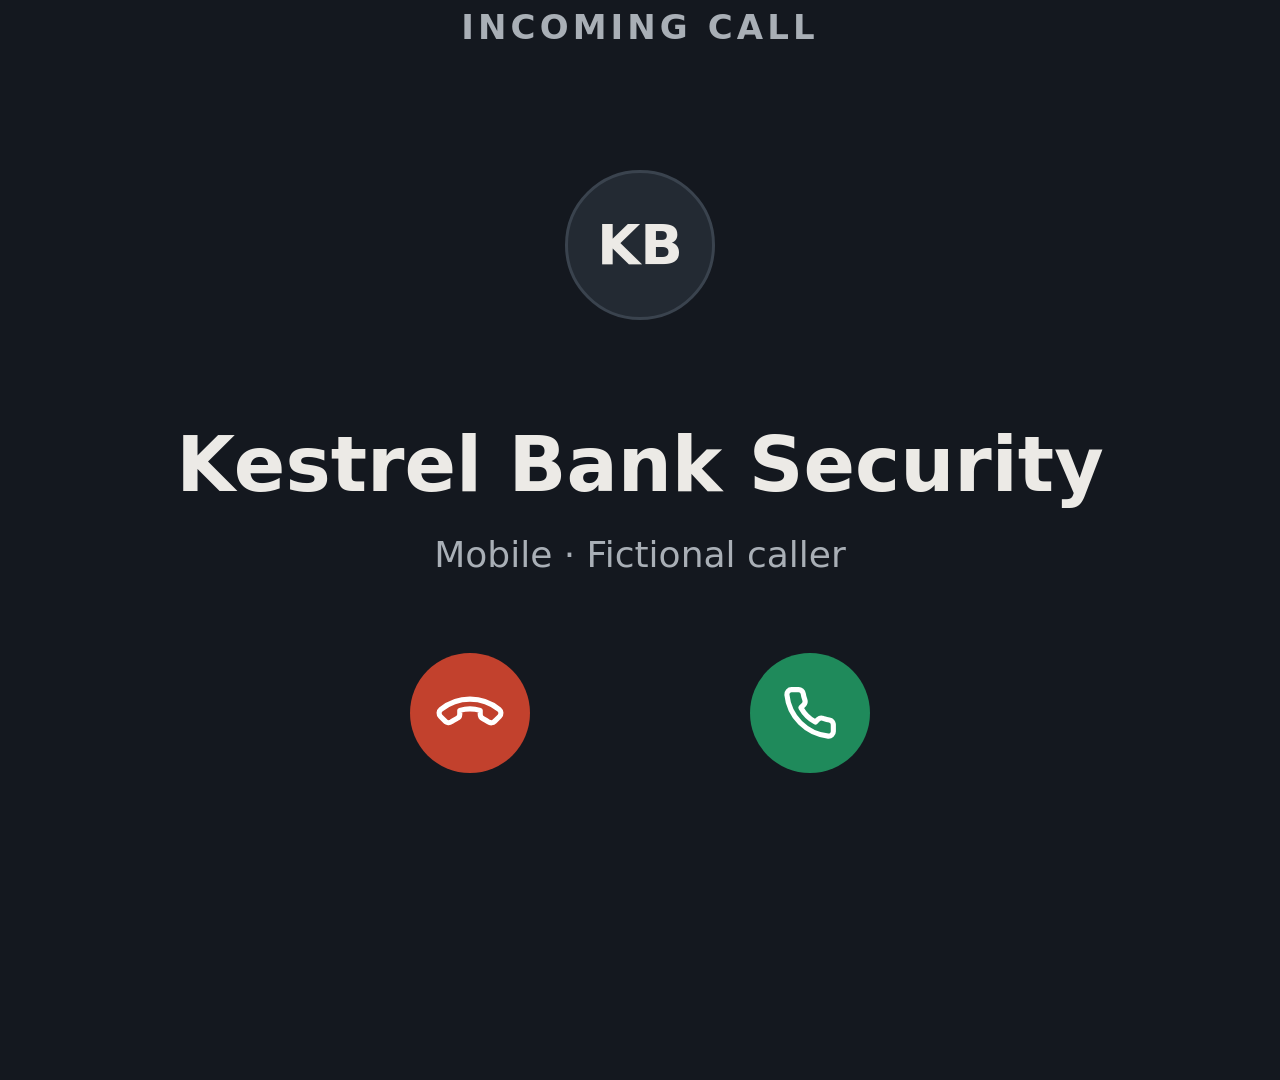
==== demo/cards/incoming.html @ ed9ecc8b "Add demo video pipeline: narration-timed live recording, composition, captions and QA Co-Authored-By" ====
<!doctype html>
<!-- Scene 1 card: a fictional incoming call. Recorded at 1920x1080 by record.mjs.
     Query: ?note=<lower-third text>&noteAt=<seconds> (omit note to hide the lower-third). -->
<html lang="en">
<head>
<meta charset="utf-8">
<title>Incoming call</title>
<style>
  :root { --bg: #14181f; --text: #eceae6; --muted: #a9afb6; --accent: #6fd6ad; --warm: #ffa47c; }
  * { box-sizing: border-box; margin: 0; }
  html, body { width: 1920px; height: 1080px; background: var(--bg); color: var(--text);
    font-family: Inter, "DejaVu Sans", sans-serif; overflow: hidden; }
  .stage { position: absolute; inset: 0; display: flex; flex-direction: column; align-items: center; justify-content: center; gap: 28px; padding-bottom: 120px; }
  .label { font-size: 34px; letter-spacing: 0.12em; text-transform: uppercase; color: var(--muted); font-weight: 600; }
  .ring { position: relative; width: 260px; height: 260px; display: grid; place-items: center; margin: 40px 0 20px; }
  .ring span { position: absolute; inset: 0; border-radius: 50%; border: 4px solid var(--accent); opacity: 0;
    animation: pulse 2.2s ease-out infinite; }
  .ring span:nth-child(2) { animation-delay: 0.73s; }
  .ring span:nth-child(3) { animation-delay: 1.46s; }
  @keyframes pulse { 0% { transform: scale(0.55); opacity: 0.9; } 100% { transform: scale(1.35); opacity: 0; } }
  .avatar { width: 150px; height: 150px; border-radius: 50%; background: #232a33; border: 3px solid #3a434e;
    display: grid; place-items: center; font-size: 56px; font-weight: 700; z-index: 1; }
  .who { font-size: 76px; font-weight: 700; line-height: 1.1; }
  .sub { font-size: 36px; color: var(--muted); }
  .buttons { display: flex; gap: 220px; margin-top: 50px; }
  .btn { width: 120px; height: 120px; border-radius: 50%; display: grid; place-items: center; }
  .btn svg { width: 56px; height: 56px; fill: none; stroke: #fff; stroke-width: 2.2; stroke-linecap: round; stroke-linejoin: round; }
  .decline { background: #c2412d; } .decline svg { transform: rotate(135deg); }
  .accept { background: #1f8a5b; animation: nudge 1.1s ease-in-out infinite; }
  @keyframes nudge { 50% { transform: translateY(-10px); } }
  .tag { font-size: 26px; color: var(--muted); margin-top: 6px; }
  .lower { position: absolute; left: 50%; bottom: 190px; transform: translateX(-50%);
    background: rgba(255,255,255,0.08); border-left: 6px solid var(--warm); border-radius: 10px;
    padding: 18px 30px; font-size: 32px; color: var(--text); opacity: 0; white-space: nowrap; }
  .lower.show { animation: fadein 0.5s ease-out forwards; animation-delay: var(--note-at, 12s); }
  @keyframes fadein { from { opacity: 0; transform: translate(-50%, 12px); } to { opacity: 1; transform: translate(-50%, 0); } }
</style>
</head>
<body>
  <div class="stage">
    <div class="label">Incoming call</div>
    <div class="ring"><span></span><span></span><span></span><div class="avatar">KB</div></div>
    <div class="who">Kestrel Bank Security</div>
    <div class="sub">Mobile · Fictional caller</div>
    <div class="buttons">
      <div><div class="btn decline"><svg viewBox="0 0 24 24"><path d="M22 16.9v3a2 2 0 0 1-2.2 2A19.8 19.8 0 0 1 2.1 4.2 2 2 0 0 1 4.1 2h3a2 2 0 0 1 2 1.7c.1.9.4 1.8.7 2.7a2 2 0 0 1-.5 2.1L8.1 9.7a16 16 0 0 0 6.2 6.2l1.2-1.2a2 2 0 0 1 2.1-.4c.9.3 1.8.6 2.7.7a2 2 0 0 1 1.7 2z"/></svg></div></div>
      <div><div class="btn accept"><svg viewBox="0 0 24 24"><path d="M22 16.9v3a2 2 0 0 1-2.2 2A19.8 19.8 0 0 1 2.1 4.2 2 2 0 0 1 4.1 2h3a2 2 0 0 1 2 1.7c.1.9.4 1.8.7 2.7a2 2 0 0 1-.5 2.1L8.1 9.7a16 16 0 0 0 6.2 6.2l1.2-1.2a2 2 0 0 1 2.1-.4c.9.3 1.8.6 2.7.7a2 2 0 0 1 1.7 2z"/></svg></div></div>
    </div>
  </div>
  <div class="lower" id="note"></div>
  <script>
    const q = new URLSearchParams(location.search);
    const note = q.get("note");
    if (note) {
      const el = document.getElementById("note");
      el.textContent = note;
      el.style.setProperty("--note-at", `${parseFloat(q.get("noteAt") || "12")}s`);
      el.classList.add("show");
    }
  </script>
</body>
</html>
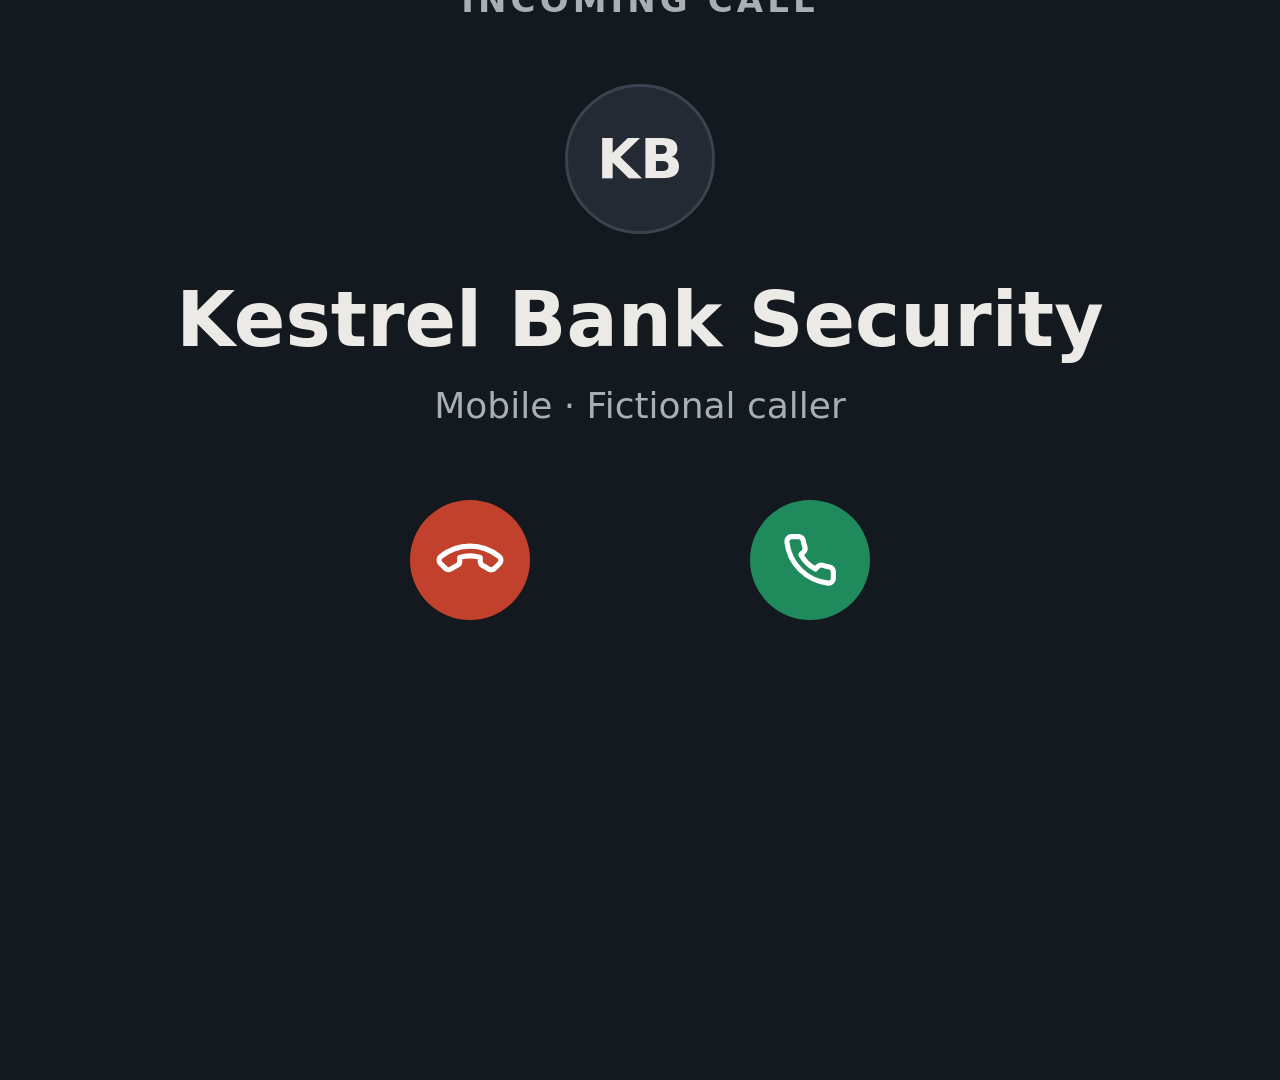
==== commit fe9a60f4: "Add final demo video, captions, thumbnail, screenshots and QA report Co-Authored-By: Claude Opus 5.5" ====
--- a/demo/cards/incoming.html
+++ b/demo/cards/incoming.html
@@ -10,7 +10,7 @@
   * { box-sizing: border-box; margin: 0; }
   html, body { width: 1920px; height: 1080px; background: var(--bg); color: var(--text);
     font-family: Inter, "DejaVu Sans", sans-serif; overflow: hidden; }
-  .stage { position: absolute; inset: 0; display: flex; flex-direction: column; align-items: center; justify-content: center; gap: 28px; padding-bottom: 120px; }
+  .stage { position: absolute; inset: 0; display: flex; flex-direction: column; align-items: center; justify-content: center; gap: 24px; padding-bottom: 300px; }
   .label { font-size: 34px; letter-spacing: 0.12em; text-transform: uppercase; color: var(--muted); font-weight: 600; }
   .ring { position: relative; width: 260px; height: 260px; display: grid; place-items: center; margin: 40px 0 20px; }
   .ring span { position: absolute; inset: 0; border-radius: 50%; border: 4px solid var(--accent); opacity: 0;
@@ -29,7 +29,7 @@
   .accept { background: #1f8a5b; animation: nudge 1.1s ease-in-out infinite; }
   @keyframes nudge { 50% { transform: translateY(-10px); } }
   .tag { font-size: 26px; color: var(--muted); margin-top: 6px; }
-  .lower { position: absolute; left: 50%; bottom: 190px; transform: translateX(-50%);
+  .lower { position: absolute; left: 50%; bottom: 150px; transform: translateX(-50%);
     background: rgba(255,255,255,0.08); border-left: 6px solid var(--warm); border-radius: 10px;
     padding: 18px 30px; font-size: 32px; color: var(--text); opacity: 0; white-space: nowrap; }
   .lower.show { animation: fadein 0.5s ease-out forwards; animation-delay: var(--note-at, 12s); }
